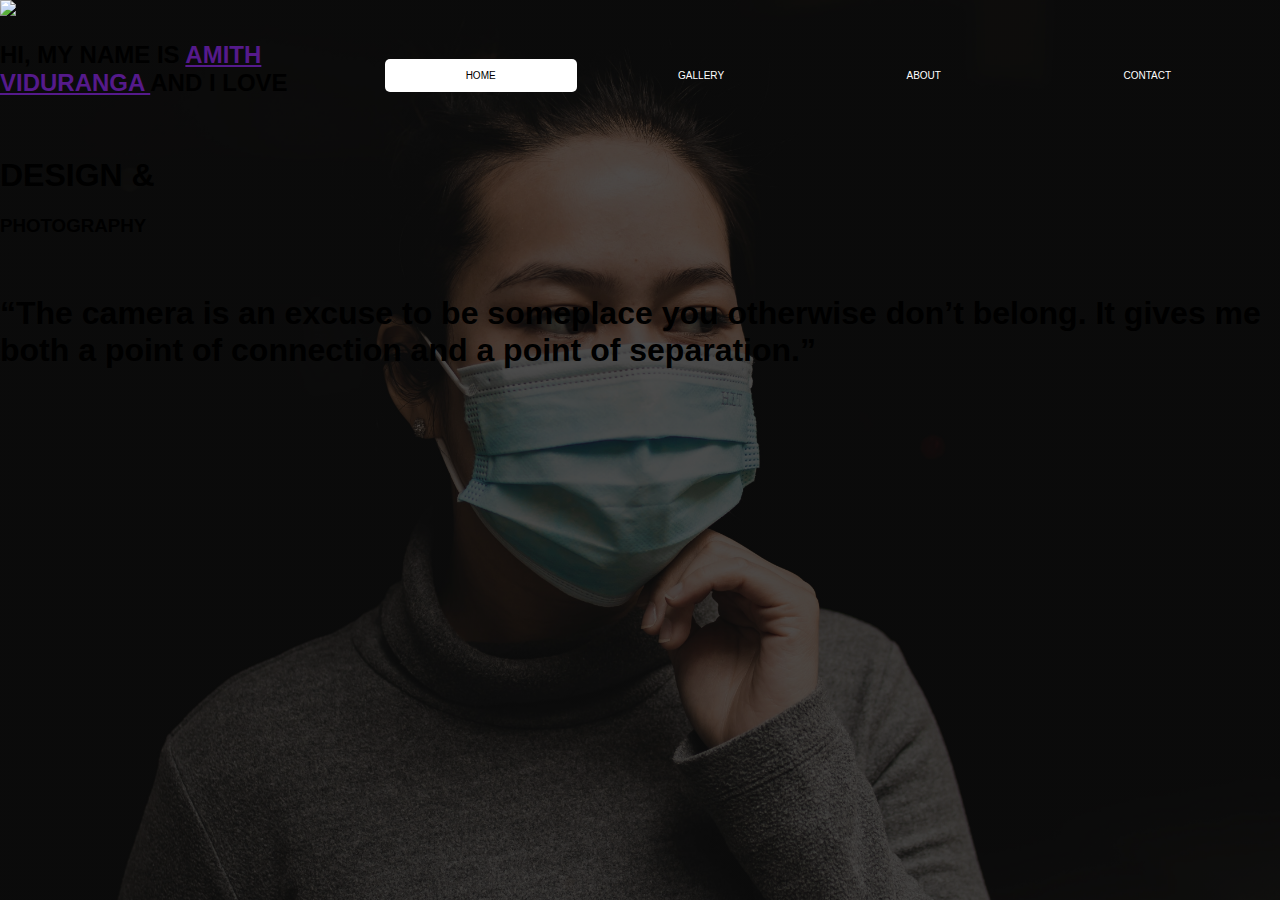
==== login.html @ bf2baa14 "initial commit" ====
<!DOCTYPE html>
<html lang="en">
<head>
    <meta charset="UTF-8">
    <meta name="viewport" content="width=device-width, initial-scale=1.0">
    <meta http-equiv="X-UA-Compatible" content="ie=edge">
    <title>loging</title>
    <link rel="stylesheet" href="css/loginn.css">

    <body>
        <header>
            <div class="main">
                </div>
                <div class="logo">
                 <img src="4.png">
                </div>
                <ul>
                    <li class="active"><a href="#">Home</a></li>
                    <li><a href="#">Gallery</a></li>
                    <li><a href="#">About</a></li>
                    <li><a href="#">Contact</a></li>
                </ul>
        
           
            <div class="title">
                <h1><H2>HI, MY NAME IS <a href="">AMITH VIDURANGA </a>  AND I LOVE</h2> <br> <h1>DESIGN & <br><h3>PHOTOGRAPHY</h3></h2></BR></h1>
            </div>
            <div class="button">
                <h1>“The camera is an excuse to be someplace  you otherwise don’t belong. It gives me both a point of connection and a point of separation.”</h1>
              
            </div>
    
        </header>
        
    </body>
</html>
---- css/loginn.css ----
*{
    box-sizing: border-box;
    scroll-padding-right: 50px;    
}
body{
   margin: 0 auto;
   padding: 0 ;
   height: 100vh;
   font-family: sans-serif;
   background-image:linear-gradient(rgba(0,0,0,0.7),rgba(0,0,0,0.7)),url(../2.jpg);
   background-size: cover;
   background-position: center;
   scroll-padding-left: 10px;
}
ul{
    float: right;
    list-style-type: none;
    margin-top: 25px;
    padding: 20px;

}
ul li{
    display: inline-block;
   } 
ul li a{

   text-decoration: none;
   color:white;
   padding: 10px 80px;
   border: 1px solid transparent;
   border-radius: 5px;
   transition: 0.6s ease; 
   margin: 0.5rem;
   font-size: 10px;
   text-transform: uppercase;
   font-family: 'Franklin Gothic Medium', 'Arial Narrow', Arial, sans-serif;
  }     
ul li a:hover{
   background-color: rgba(0,0,0,0.6);
   color: #ffffff;
   border-radius: 5px;
   }
 

ul li.active a{
   background-color: #ffffff;
   color: black;


}  
.login-box{
   width: 280px;
   position: absolute;
   top: 50%; 
   left: 50%;
   transform:translate(-50%,-50%);
   color: rgb(19, 124, 27);
}
.login-box h1{ 
   float: left;
   font-size: 40px;
   border-bottom: 6px solid rgb(10, 82, 7);
   margin-bottom: 50px;
   padding: 13 px 0px;
   color: white; 
}
.textbox{

    width: 100%;
    overflow: hidden;
    font-size: 20px;
    padding: 8px 0;
    margin: 8px 0;
    border-bottom: 1px solid; 
} 


.textbox i{

    width: 26px;
    float:left ;
    text-align: center;
}

.textbox input{
    border: none;
    outline: none;
    background: none;
    color: white;
    font-size: 18px;
    width: 80%; 
    float: left;
    margin: 0px 10px;   
}
.btn{
    width: 100%;
    background: none;
    border: 2px solid  rgb(10, 82, 7);
    color: white;
    padding: 5px;
    font-size: 18px;
    cursor: pointer;
    margin: 12px 0;  

}
.btn:hover{

    background-color: rgba(0,0,0,0.6);
    color: #ffffff;
}

.footer .footer-bottom {
  background: rgba(0,0,0,0.6);
  color: white;
  height: 40px;
  text-align: center;
  width: 100%;
  bottom: 0px;
  position: absolute;
  left: 10px; 
  padding-top: 20px;
  font-family: 'Franklin Gothic Medium', 'Arial Narrow', Arial, sans-serif;
}
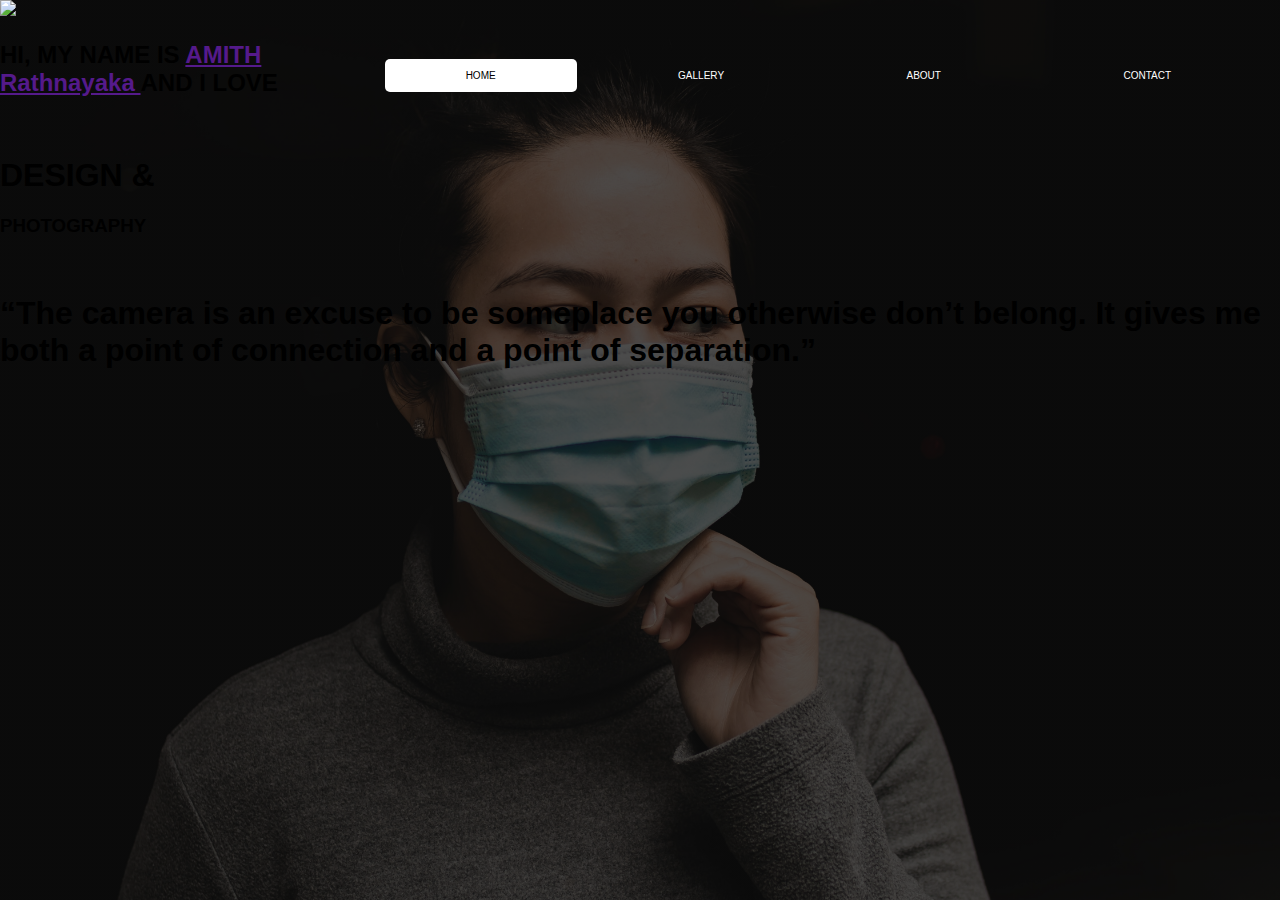
==== commit b72b893f: "changed name" ====
--- a/login.html
+++ b/login.html
@@ -23,7 +23,7 @@
         
            
             <div class="title">
-                <h1><H2>HI, MY NAME IS <a href="">AMITH VIDURANGA </a>  AND I LOVE</h2> <br> <h1>DESIGN & <br><h3>PHOTOGRAPHY</h3></h2></BR></h1>
+                <h1><H2>HI, MY NAME IS <a href="">AMITH Rathnayaka </a>  AND I LOVE</h2> <br> <h1>DESIGN & <br><h3>PHOTOGRAPHY</h3></h2></BR></h1>
             </div>
             <div class="button">
                 <h1>“The camera is an excuse to be someplace  you otherwise don’t belong. It gives me both a point of connection and a point of separation.”</h1>
@@ -33,4 +33,4 @@
         </header>
         
     </body>
-</html>+</html>
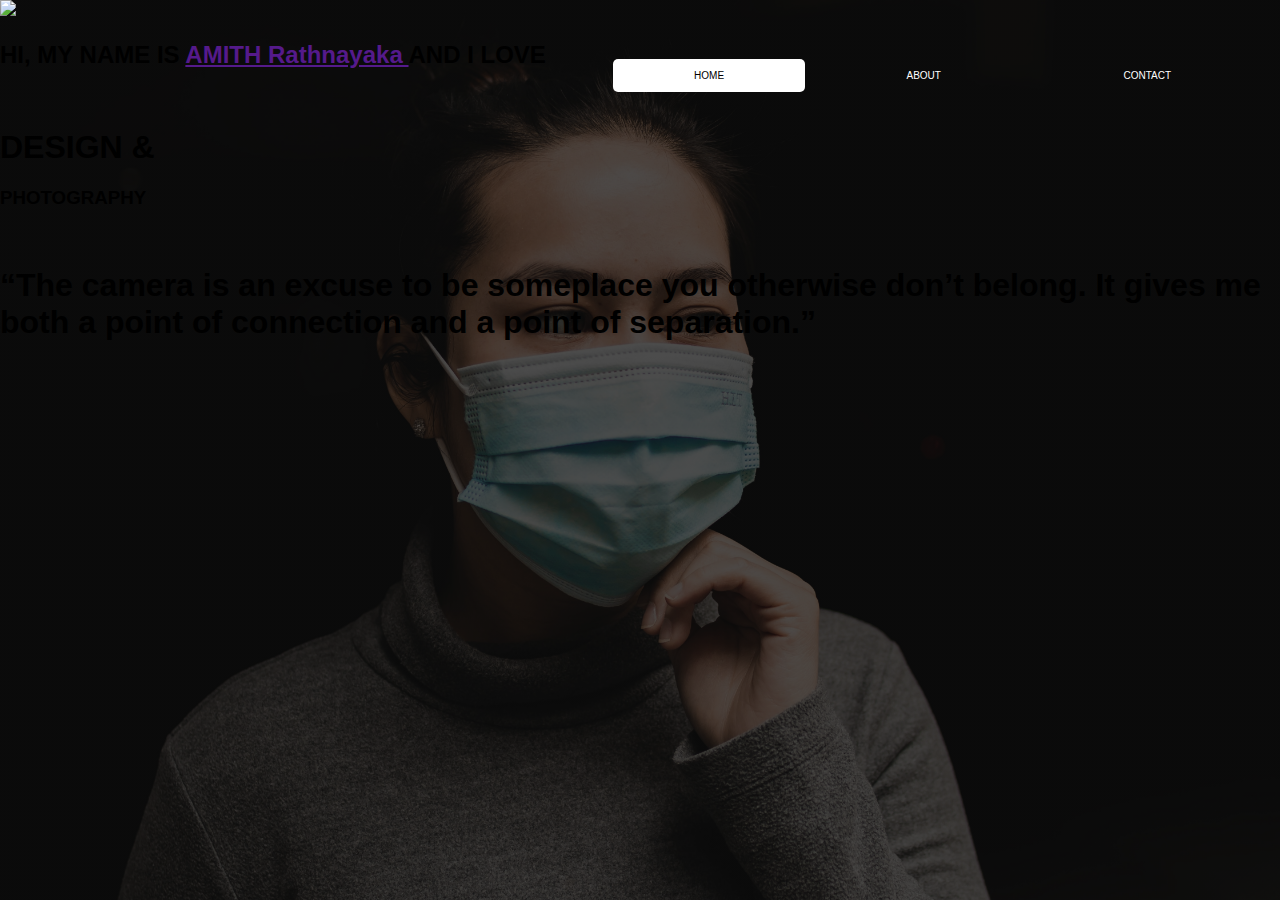
==== commit c5f2a19d: "removed gallery link" ====
--- a/login.html
+++ b/login.html
@@ -16,7 +16,6 @@
                 </div>
                 <ul>
                     <li class="active"><a href="#">Home</a></li>
-                    <li><a href="#">Gallery</a></li>
                     <li><a href="#">About</a></li>
                     <li><a href="#">Contact</a></li>
                 </ul>
